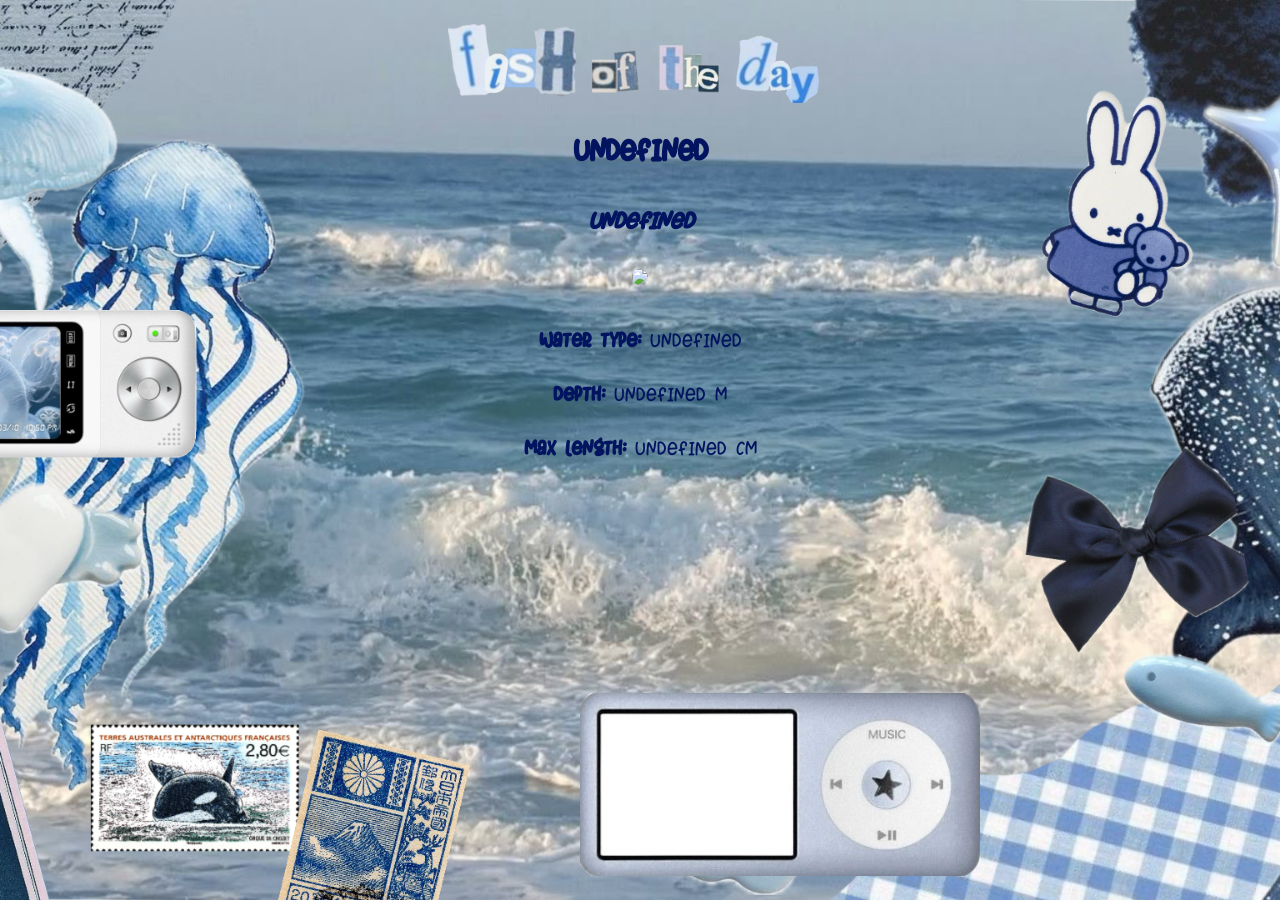
==== index.html @ eb9c0e36 "4/24 PM 12:00 PM Decided to change to a static site instead of flask so it can be hosted on github p" ====
<!DOCTYPE html>
<html>
    <head>
        <title>Fih of Dih Day</title>
        <link rel="stylesheet" href="static/style.css">
    </head>
    <body>
        <img id="title-image" src="static/title.PNG" alt="Fish of the Day">
        <div id="jellyfish-container"></div>
        <div id="fish-info">
            <p>Loading...</p>
        </div>
        <div id="music-player">
            <img id="player-image" src = "static/empty_player.png">
            <audio id="audio"></audio>
        </div>
        <script>
            const player = document.getElementById("music-player");
            const img = document.getElementById("player-image");
            const audio = document.getElementById("audio");

            const states = [
                { img: "static/empty_player.png", song: null },
                { img: "static/song_1.png", song: "static/pipopipo.mp3" },
                { img: "static/song_3.png", song: "static/love..mp3" },
                { img: "static/song_2.png", song: "static/cute_circus.mp3" },
                { img: "static/song_4.png", song: "static/bad.mp3" },
            ];

            let currentState = 0;

            function updatePlayer() {
                const state = states[currentState];
                img.src = state.img;
                if (state.song) {
                    audio.src = state.song;
                    audio.play().catch(() => {});
                } else {
                    audio.pause();
                    audio.currentTime = 0;
                }
            }

            player.addEventListener("click", () => {
                currentState = (currentState + 1) % states.length;
                updatePlayer();
            });
            audio.addEventListener("ended", () => {
                currentState = (currentState + 1) % states.length;
                if (currentState === 0) currentState = 1;
                updatePlayer();
            });
        </script>

        <script>
        function playMusic() {
            document.getElementById("bg-music").play();
        }
        </script>
        <script>
            function spawnJellyfish() {
                const container = document.getElementById("jellyfish-container");

                const jelly = document.createElement("img");
                // choose jelly color
                const randomBinary = Math.floor(Math.random() * 2);
                if (randomBinary == 0) {
                    var jellyfishString = "light_blue_jellyfish.gif"
                }
                else {
                    var jellyfishString = "dark_blue_jellyfish.gif"
                }
                jelly.src = "static/" + jellyfishString;
                jelly.className = "jellyfish";

                // random x
                jelly.style.left = Math.random() * 100 + "vw";

                // random size jellyfish
                const size = 40 + Math.random() * 60;
                jelly.style.width = size + "px";

                // random speed (Duration)
                const duration = 8 + Math.random() * 10;
                jelly.style.animationDuration = duration + "s";

                container.appendChild(jelly);

                // remove after animation done
                setTimeout(() => {
                    jelly.remove();
                }, duration * 1000);
            }

            // spawn every 1-2 seconds
            setInterval(() => {
                spawnJellyfish();
            }, 1000 + Math.random() * 1000);
           



            fetch("./static/fish_data_clean.json").then(res => res.json()).then(data => {
                const seed = new Date().toDateString();
                let hash = 0;
                for (let i = 0; i < seed.length; i++) {
                    hash = (hash * 31 + seed.charCodeAt(i)) % data.length;
                }
                const fish = data[hash];
                document.getElementById("fish-info").innerHTML = `
                    <h2>${data.common_name}</h2>
                    <h3><i>${data.scientific_name}</i></h3>
                    <img src="${data.fishbase_image}" width="400">
                    <p><strong>Water Type:</strong> ${data.water_type}</p>
                    <p><strong>Depth:</strong> ${data.depth_range_m} m</p>
                    <p><strong>Max Length:</strong> ${data.max_length_cm} cm</p>
                `;
            });
        </script>
    </body>
</html>
---- static/style.css ----
@font-face {
    font-family: "Happyline";
    src: url("HAPPYLINE.ttf") format("opentype");
}

html, body {
    margin: 0;
    padding: 0;
    height: 100%;
    overflow: hidden;
}

body {
    background-image: url("background.png");
    background-size: cover;
    background-position: center;
    background-repeat: no-repeat;
    background-attachment: fixed;
    font-family: Arial, sans-serif;
    text-align: center;
    color: #021460;
    display: flex;
    flex-direction: column;
    justify-content: flex-start;
    padding-top: 20px;
    align-items: center;
    font-size: 16px;
    height: 100vh;
    width: 100vw;

}

h1 {
    font-family: "SailingScribe", sans-serif;
    color: #B8D8F1;
    font-size: clamp(40px, 6vw, 80px);
}

#jellyfish-container {
    position: fixed;
    bottom: 0;
    left: 0;
    width: 100%;
    height: 100%;
    pointer-events: none;
    overflow: hidden;
    z-index: 0;
}

.jellyfish {
    position: absolute;
    bottom: -100px;
    width: 60px;
    opacity: 0.8;
    animation-name: swimUp;
    animation-timing-function: linear;
    z-index: 0;
}

@keyframes swimUp {
    from {
        transform: translateY(0);
    }
    to {
        transform: translateY(-120vh);
    }
}



#fish-info {
    font-family: "Happyline", sans-serif;
    text-align: center;
    max-width: 90vw;
    width: 500px;
    margin: 0;
    padding: 10px 20px;
    z-index: 2;
    position: relative;
    font-size: clamp(25px, 7vw, 40px);
}

#fish-info h2,
#fish-info h3,
#fish-info p {
    margin: 6px 0;
    line-height: 1.2;
}

img {
    width: clamp(200px, 30vw, 400px);
    height: auto;
    border-radius: 10px;
    margin: 10px 0;
}

button {
    padding: 10px 20px;
    font-size: clamp(14px, 2vw, 18px);
    margin: 10px;
    border-radius: 8px;
    border: none;
    cursor: pointer;
}

#title-image {
    width: clamp(300px, 30vw, 900px);
    height: auto;
    margin-bottom: 10px;
    z-index: 2;
    position: relative;
    margin: 0;
}

#music-player {
    position: fixed;
    bottom: 10px;
    right: 300px;
    z-index: 5;
    cursor: pointer;
}

#music-player img {
    width: 400px;
    height: auto;
    user-select: none;
    pointer-events: none;
}

#music-player:active img {
    transform: scale(0.95)
}

#music-player:hover img {
    transform: scale(1.05)
}
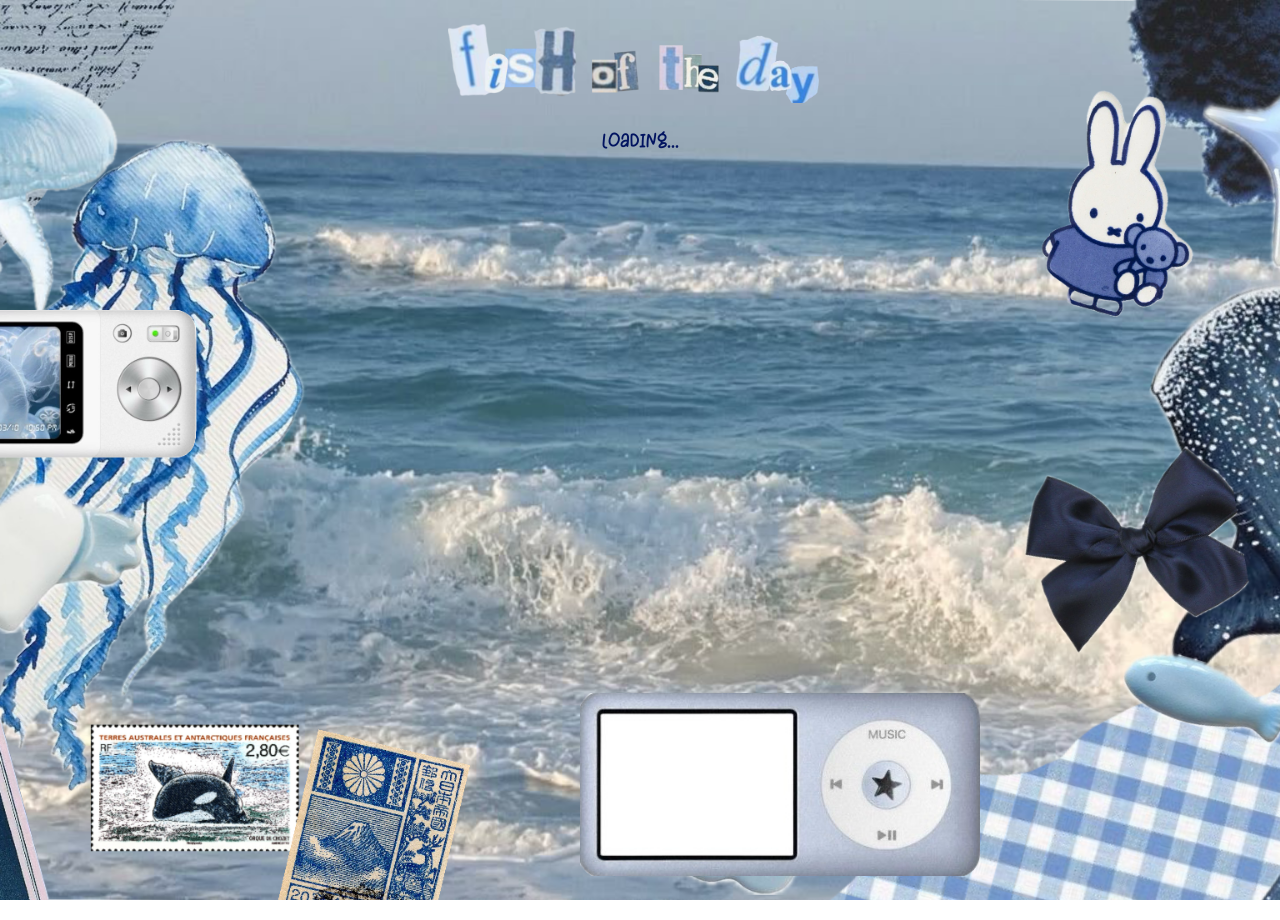
==== commit 06720f81: "4/24 12:13 PM fixing some bugs on the site" ====
--- a/index.html
+++ b/index.html
@@ -100,7 +100,7 @@
 
 
 
-            fetch("./static/fish_data_clean.json").then(res => res.json()).then(data => {
+            fetch(".static/fish_data_clean.json").then(res => res.json()).then(data => {
                 const seed = new Date().toDateString();
                 let hash = 0;
                 for (let i = 0; i < seed.length; i++) {
@@ -108,12 +108,12 @@
                 }
                 const fish = data[hash];
                 document.getElementById("fish-info").innerHTML = `
-                    <h2>${data.common_name}</h2>
-                    <h3><i>${data.scientific_name}</i></h3>
-                    <img src="${data.fishbase_image}" width="400">
-                    <p><strong>Water Type:</strong> ${data.water_type}</p>
-                    <p><strong>Depth:</strong> ${data.depth_range_m} m</p>
-                    <p><strong>Max Length:</strong> ${data.max_length_cm} cm</p>
+                    <h2>${fish.common_name}</h2>
+                    <h3><i>${fish.scientific_name}</i></h3>
+                    <img src="${fish.fishbase_image}" width="400">
+                    <p><strong>Water Type:</strong> ${fish.water_type}</p>
+                    <p><strong>Depth:</strong> ${fish.depth_range_m} m</p>
+                    <p><strong>Max Length:</strong> ${fish.max_length_cm} cm</p>
                 `;
             });
         </script>
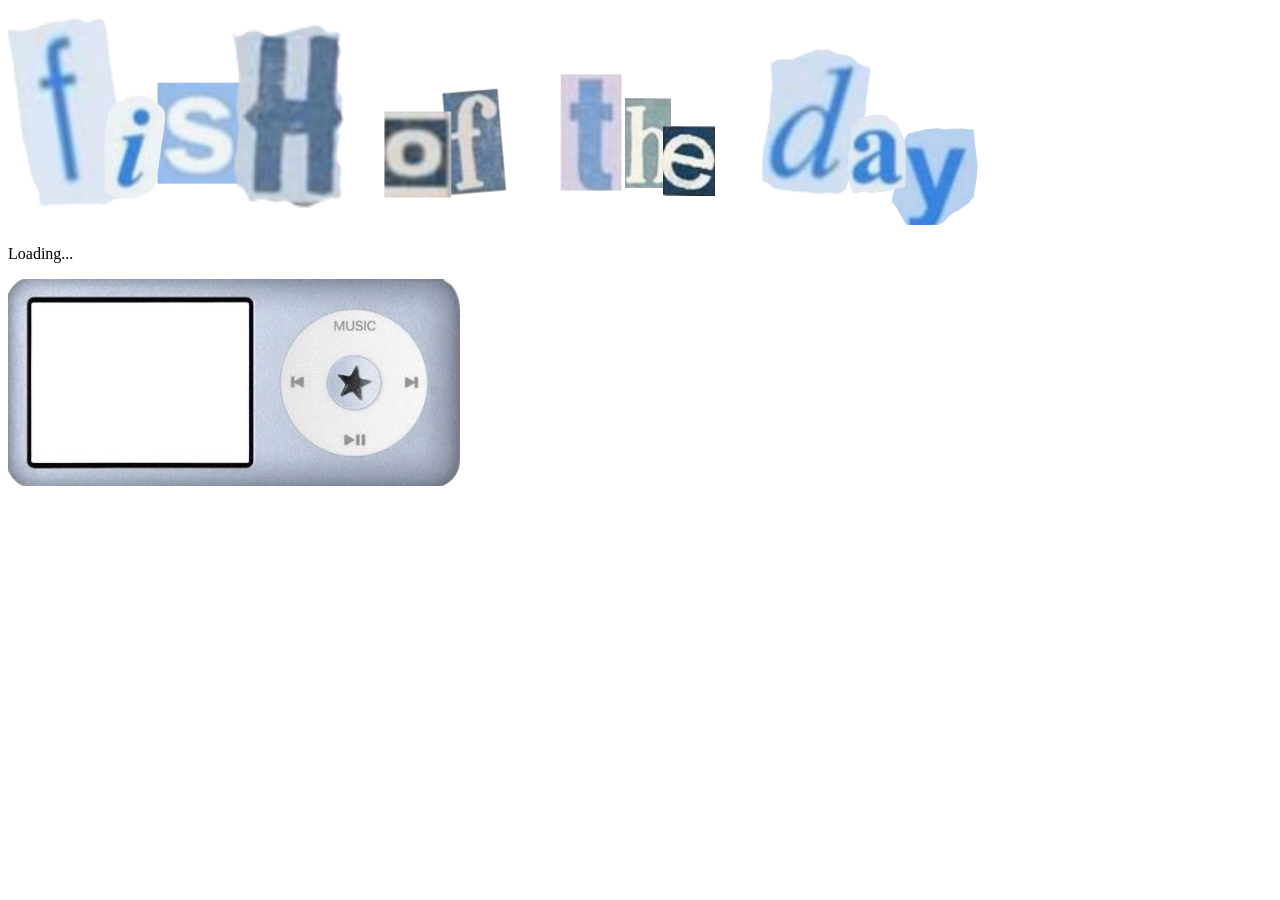
==== commit ec106807: "4/24 12:16 PM fixing mor ebugs" ====
--- a/index.html
+++ b/index.html
@@ -2,7 +2,7 @@
 <html>
     <head>
         <title>Fih of Dih Day</title>
-        <link rel="stylesheet" href="static/style.css">
+        <link rel="stylesheet" href="/FihOfDaDay/style.css">
     </head>
     <body>
         <img id="title-image" src="static/title.PNG" alt="Fish of the Day">
@@ -100,7 +100,7 @@
 
 
 
-            fetch(".static/fish_data_clean.json").then(res => res.json()).then(data => {
+            fetch("/FihOfDaDay/static/fish_data_clean.json").then(res => res.json()).then(data => {
                 const seed = new Date().toDateString();
                 let hash = 0;
                 for (let i = 0; i < seed.length; i++) {
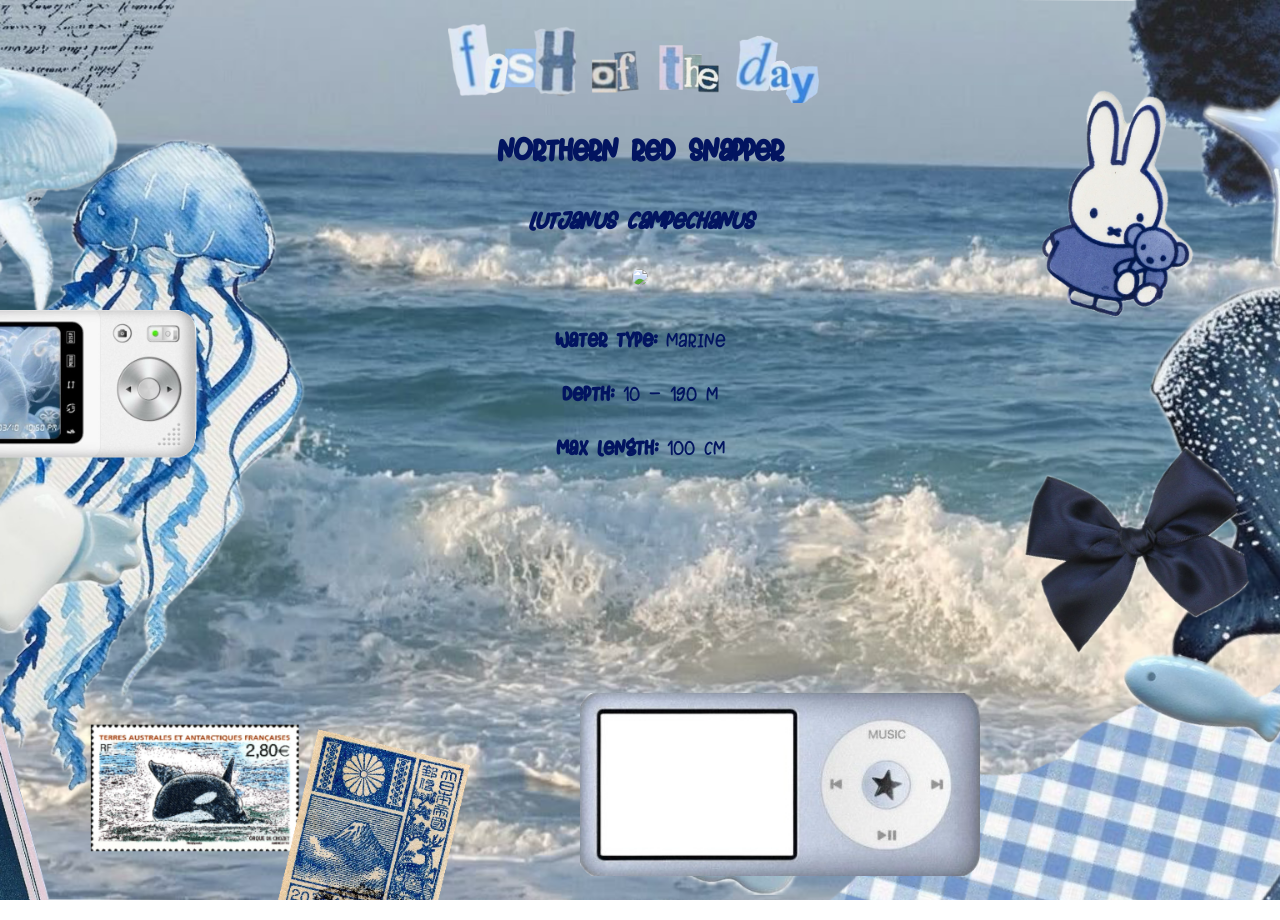
==== commit 067c80f4: "4/24 12:19 PM tryna fix things with paths and stuff" ====
--- a/index.html
+++ b/index.html
@@ -2,10 +2,10 @@
 <html>
     <head>
         <title>Fih of Dih Day</title>
-        <link rel="stylesheet" href="/FihOfDaDay/style.css">
+        <link rel="stylesheet" href="style.css">
     </head>
     <body>
-        <img id="title-image" src="static/title.PNG" alt="Fish of the Day">
+        <img id="title-image" src="static\title.PNG" alt="Fish of the Day">
         <div id="jellyfish-container"></div>
         <div id="fish-info">
             <p>Loading...</p>
@@ -100,7 +100,7 @@
 
 
 
-            fetch("/FihOfDaDay/static/fish_data_clean.json").then(res => res.json()).then(data => {
+            fetch("static/fish_data_clean.json").then(res => res.json()).then(data => {
                 const seed = new Date().toDateString();
                 let hash = 0;
                 for (let i = 0; i < seed.length; i++) {
--- a/style.css
+++ b/style.css
@@ -0,0 +1,131 @@
+@font-face {
+    font-family: "Happyline";
+    src: url("static/HAPPYLINE.ttf") format("opentype");
+}
+
+html, body {
+    margin: 0;
+    padding: 0;
+    height: 100%;
+    overflow: hidden;
+}
+
+body {
+    background-image: url("static/background.png");
+    background-size: cover;
+    background-position: center;
+    background-repeat: no-repeat;
+    background-attachment: fixed;
+    font-family: Arial, sans-serif;
+    text-align: center;
+    color: #021460;
+    display: flex;
+    flex-direction: column;
+    justify-content: flex-start;
+    padding-top: 20px;
+    align-items: center;
+    font-size: 16px;
+    height: 100vh;
+    width: 100vw;
+
+}
+
+
+#jellyfish-container {
+    position: fixed;
+    bottom: 0;
+    left: 0;
+    width: 100%;
+    height: 100%;
+    pointer-events: none;
+    overflow: hidden;
+    z-index: 0;
+}
+
+.jellyfish {
+    position: absolute;
+    bottom: -100px;
+    width: 60px;
+    opacity: 0.8;
+    animation-name: swimUp;
+    animation-timing-function: linear;
+    z-index: 0;
+}
+
+@keyframes swimUp {
+    from {
+        transform: translateY(0);
+    }
+    to {
+        transform: translateY(-120vh);
+    }
+}
+
+
+
+#fish-info {
+    font-family: "Happyline", sans-serif;
+    text-align: center;
+    max-width: 90vw;
+    width: 500px;
+    margin: 0;
+    padding: 10px 20px;
+    z-index: 2;
+    position: relative;
+    font-size: clamp(25px, 7vw, 40px);
+}
+
+#fish-info h2,
+#fish-info h3,
+#fish-info p {
+    margin: 6px 0;
+    line-height: 1.2;
+}
+
+img {
+    width: clamp(200px, 30vw, 400px);
+    height: auto;
+    border-radius: 10px;
+    margin: 10px 0;
+}
+
+button {
+    padding: 10px 20px;
+    font-size: clamp(14px, 2vw, 18px);
+    margin: 10px;
+    border-radius: 8px;
+    border: none;
+    cursor: pointer;
+}
+
+#title-image {
+    width: clamp(300px, 30vw, 900px);
+    height: auto;
+    margin-bottom: 10px;
+    z-index: 2;
+    position: relative;
+    margin: 0;
+}
+
+#music-player {
+    position: fixed;
+    bottom: 10px;
+    right: 300px;
+    z-index: 5;
+    cursor: pointer;
+}
+
+#music-player img {
+    width: 400px;
+    height: auto;
+    user-select: none;
+    pointer-events: none;
+}
+
+#music-player:active img {
+    transform: scale(0.95)
+}
+
+#music-player:hover img {
+    transform: scale(1.05)
+}
